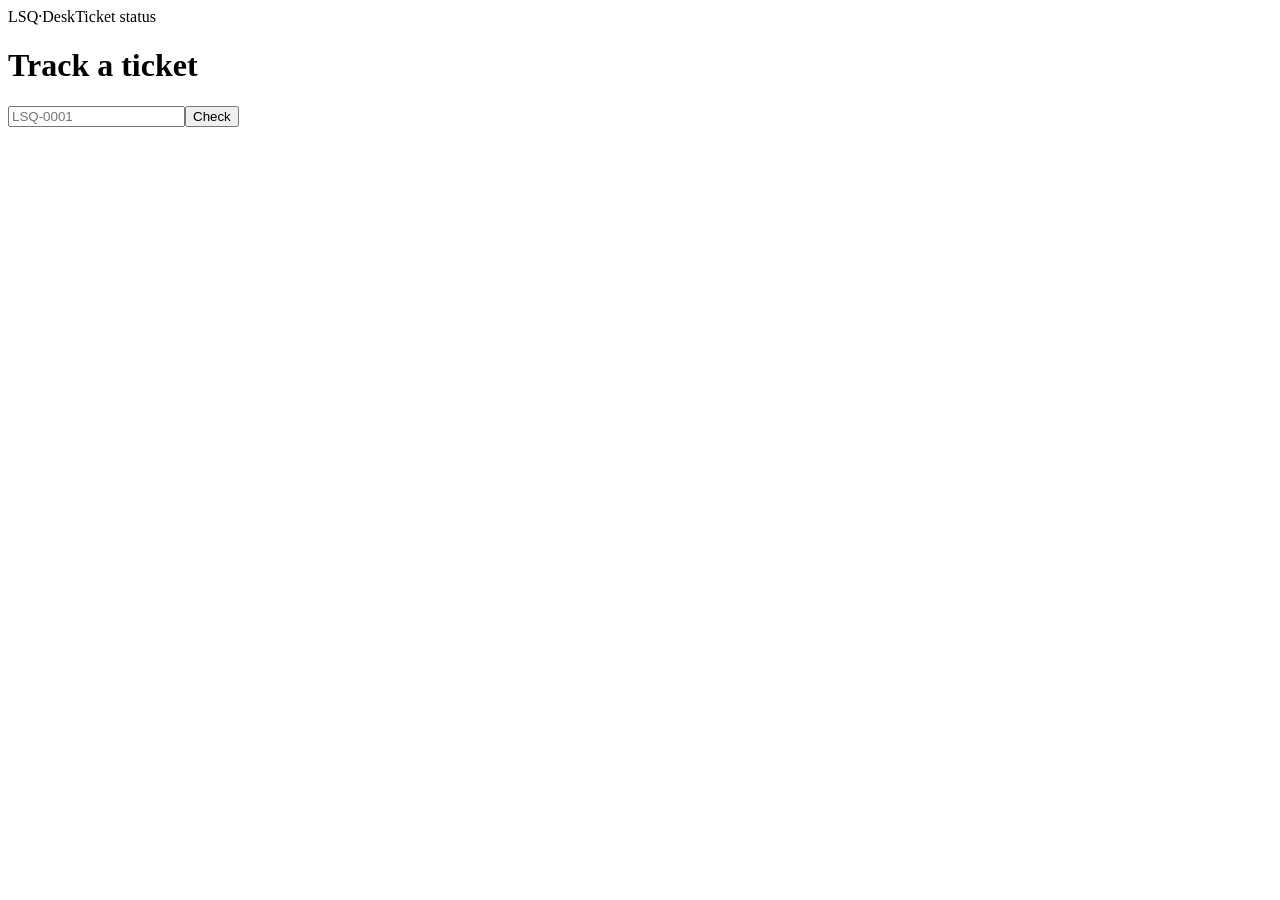
==== t.html @ 16ae799c "LSQ Desk v1: t.html" ====
<!doctype html><html lang="en"><head><meta charset="utf-8"><meta name="viewport" content="width=device-width,initial-scale=1"><title>Ticket status · LSQ Desk</title>
<link href="https://fonts.googleapis.com/css2?family=Inter:wght@400;600;700&family=JetBrains+Mono&display=swap" rel="stylesheet"><link rel="stylesheet" href="style.css"></head><body>
<header><a class="logo" href="./" style="color:inherit;text-decoration:none">LSQ<span>·</span>Desk</a><span class="mu">Ticket status</span></header>
<main><h1>Track a ticket</h1><div class="row"><input id="q" class="mono" placeholder="LSQ-0001" style="max-width:260px"><button class="b p" onclick="go()">Check</button></div><div id="out"></div></main>
<script src="desk.js"></script><script>
const ST=['Open','Investigating','Fixed','Closed'];
async function go(){const c=q.value.trim();if(!c)return;history.replaceState(0,'','?t='+encodeURIComponent(c.toUpperCase()));out.innerHTML='<p class="mu">Looking up…</p>';const t=await getTicket(c);
if(!t){out.innerHTML='<div class="card">No ticket <b class="mono">'+esc(c)+'</b> found. Check the ID from your confirmation.</div>';return;}
const i=Math.max(0,ST.indexOf(t.status));out.innerHTML=`<div class="card"><div class="tid mono">${esc(t.code)}</div><span class="st">${esc(t.status)}</span> <span class="mu">${esc(t.severity||'')} · ${esc(t.playbook||'')}</span>
<div class="tl">${ST.map((s,j)=>`<span class="${j<=i?'on':''}" title="${s}"></span>`).join('')}</div><div class="mu" style="font-size:12px">${ST.join(' → ')}</div>
<p>${esc(t.summary||'')}</p>${t.surya_note?`<p><b>Surya:</b> ${esc(t.surya_note)}</p>`:''}
<p class="mu" style="font-size:12px">Raised ${new Date(t.created_at).toLocaleString('en-GB',{timeZone:'Asia/Dubai'})} Dubai · source: ${t.mode==='db'?'central queue':t.mode==='mirror'?'support log':'this device only'}</p></div>`;}
const u=new URLSearchParams(location.search).get('t');if(u){q.value=u;go();}q.onkeydown=e=>e.key==='Enter'&&go();
</script></body></html>
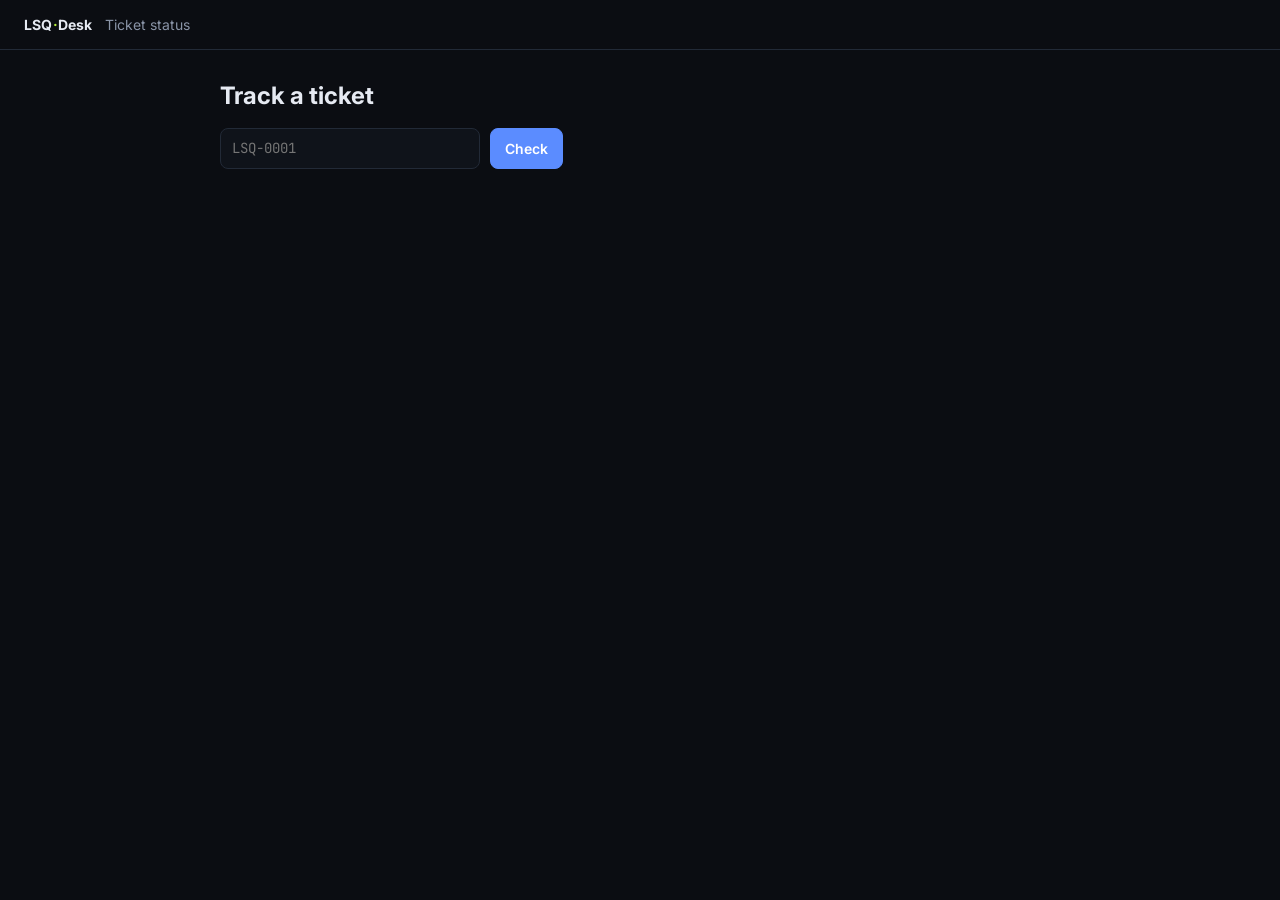
==== commit ba9d8893: "Add Lead Requirement option and types of lead required Let reporters request leads from the LSQ Desk" ====
--- a/t.html
+++ b/t.html
@@ -8,7 +8,7 @@
 if(!t){out.innerHTML='<div class="card">No ticket <b class="mono">'+esc(c)+'</b> found. Check the ID from your confirmation.</div>';return;}
 const i=Math.max(0,ST.indexOf(t.status));out.innerHTML=`<div class="card"><div class="tid mono">${esc(t.code)}</div><span class="st">${esc(t.status)}</span> <span class="mu">${esc(t.severity||'')} · ${esc(t.playbook||'')}</span>
 <div class="tl">${ST.map((s,j)=>`<span class="${j<=i?'on':''}" title="${s}"></span>`).join('')}</div><div class="mu" style="font-size:12px">${ST.join(' → ')}</div>
-<p>${esc(t.summary||'')}</p>${t.surya_note?`<p><b>Surya:</b> ${esc(t.surya_note)}</p>`:''}
+<p>${esc(t.summary||'')}</p>${t.lead_types?`<p><b>Types of lead required:</b> ${esc(t.lead_types)}</p>`:''}${t.surya_note?`<p><b>Surya:</b> ${esc(t.surya_note)}</p>`:''}
 <p class="mu" style="font-size:12px">Raised ${new Date(t.created_at).toLocaleString('en-GB',{timeZone:'Asia/Dubai'})} Dubai · source: ${t.mode==='db'?'central queue':t.mode==='mirror'?'support log':'this device only'}</p></div>`;}
 const u=new URLSearchParams(location.search).get('t');if(u){q.value=u;go();}q.onkeydown=e=>e.key==='Enter'&&go();
 </script></body></html>
--- a/style.css
+++ b/style.css
@@ -0,0 +1,32 @@
+:root{--bg:#0B0D12;--panel:#141922;--line:#222a37;--tx:#E6EAF2;--mu:#8A94A7;--ac:#5B8CFF;--li:#B8F23A;--warn:#F5A524;--bad:#F2545B}
+*{box-sizing:border-box}body{margin:0;background:var(--bg);color:var(--tx);font:14px/1.5 Inter,system-ui,sans-serif}
+.mono,code{font-family:"JetBrains Mono",ui-monospace,monospace}
+header{display:flex;align-items:center;gap:12px;padding:14px 24px;border-bottom:1px solid var(--line)}
+.logo{font-weight:700;letter-spacing:.2px}.logo span{color:var(--li)}.sp{flex:1}
+.pill{border:1px solid var(--line);border-radius:999px;padding:4px 10px;font-size:12px;color:var(--mu);display:flex;gap:6px;align-items:center}
+.dot{width:8px;height:8px;border-radius:50%;background:var(--mu)}.dot.free{background:var(--li)}.dot.busy{background:var(--warn)}
+main{max-width:880px;margin:0 auto;padding:28px 20px 60px}
+h1{font-size:24px;margin:0 0 4px}h2{font-size:16px;margin:0 0 12px}.mu{color:var(--mu)}
+.card{background:var(--panel);border:1px solid var(--line);border-radius:12px;padding:20px;margin:16px 0}
+.grid{display:grid;grid-template-columns:repeat(auto-fill,minmax(250px,1fr));gap:10px}
+.chip{background:var(--panel);border:1px solid var(--line);border-radius:10px;padding:14px;cursor:pointer;text-align:left;color:var(--tx);font:inherit}
+.chip:hover,.chip:focus{border-color:var(--ac);outline:none}.chip b{display:block}.chip small{color:var(--mu)}
+.k{font-size:11px;color:var(--mu);border:1px solid var(--line);border-radius:4px;padding:0 5px;float:right}
+ol.steps{padding-left:20px}ol.steps li{margin:6px 0}
+button.b{border:1px solid var(--line);background:#1b2230;color:var(--tx);border-radius:8px;padding:9px 14px;font:inherit;cursor:pointer}
+button.p{background:var(--ac);border-color:var(--ac);color:#fff;font-weight:600}button.g{background:var(--li);border-color:var(--li);color:#0B0D12;font-weight:600}
+.row{display:flex;gap:10px;flex-wrap:wrap;margin-top:14px}
+label{display:block;font-size:12px;color:var(--mu);margin:12px 0 4px}label i{color:var(--bad);font-style:normal}
+input,textarea,select{width:100%;background:#0F131A;border:1px solid var(--line);border-radius:8px;color:var(--tx);padding:9px 11px;font:inherit}
+textarea{min-height:76px}input:focus,textarea:focus,select:focus{border-color:var(--ac);outline:none}
+.two{display:grid;grid-template-columns:1fr 1fr;gap:12px}@media(max-width:640px){.two{grid-template-columns:1fr}}
+.tid{font-size:28px;color:var(--li);font-weight:700}.st{display:inline-block;border-radius:6px;padding:2px 8px;font-size:12px;border:1px solid var(--ac);color:var(--ac)}
+.slots{display:grid;grid-template-columns:repeat(auto-fill,minmax(170px,1fr));gap:8px}.slot{font-size:12px}
+.warn{border-left:3px solid var(--warn);padding:8px 12px;background:#1a1710;border-radius:6px;font-size:13px}
+.crumb{font-size:12px;color:var(--mu);margin-bottom:6px}.crumb a{color:var(--ac);cursor:pointer}
+.tl{display:flex;gap:6px;margin:12px 0}.tl span{flex:1;height:6px;border-radius:3px;background:var(--line)}.tl span.on{background:var(--li)}
+a{color:var(--ac)}
+.opts{display:flex;flex-wrap:wrap;gap:8px}
+.opt{display:flex;align-items:center;gap:8px;margin:0;border:1px solid var(--line);border-radius:8px;padding:8px 10px;color:var(--tx);cursor:pointer;background:#0F131A;font-size:13px}
+.opt:has(input:checked){border-color:var(--ac)}
+.opt input{width:auto;margin:0;accent-color:var(--ac)}
